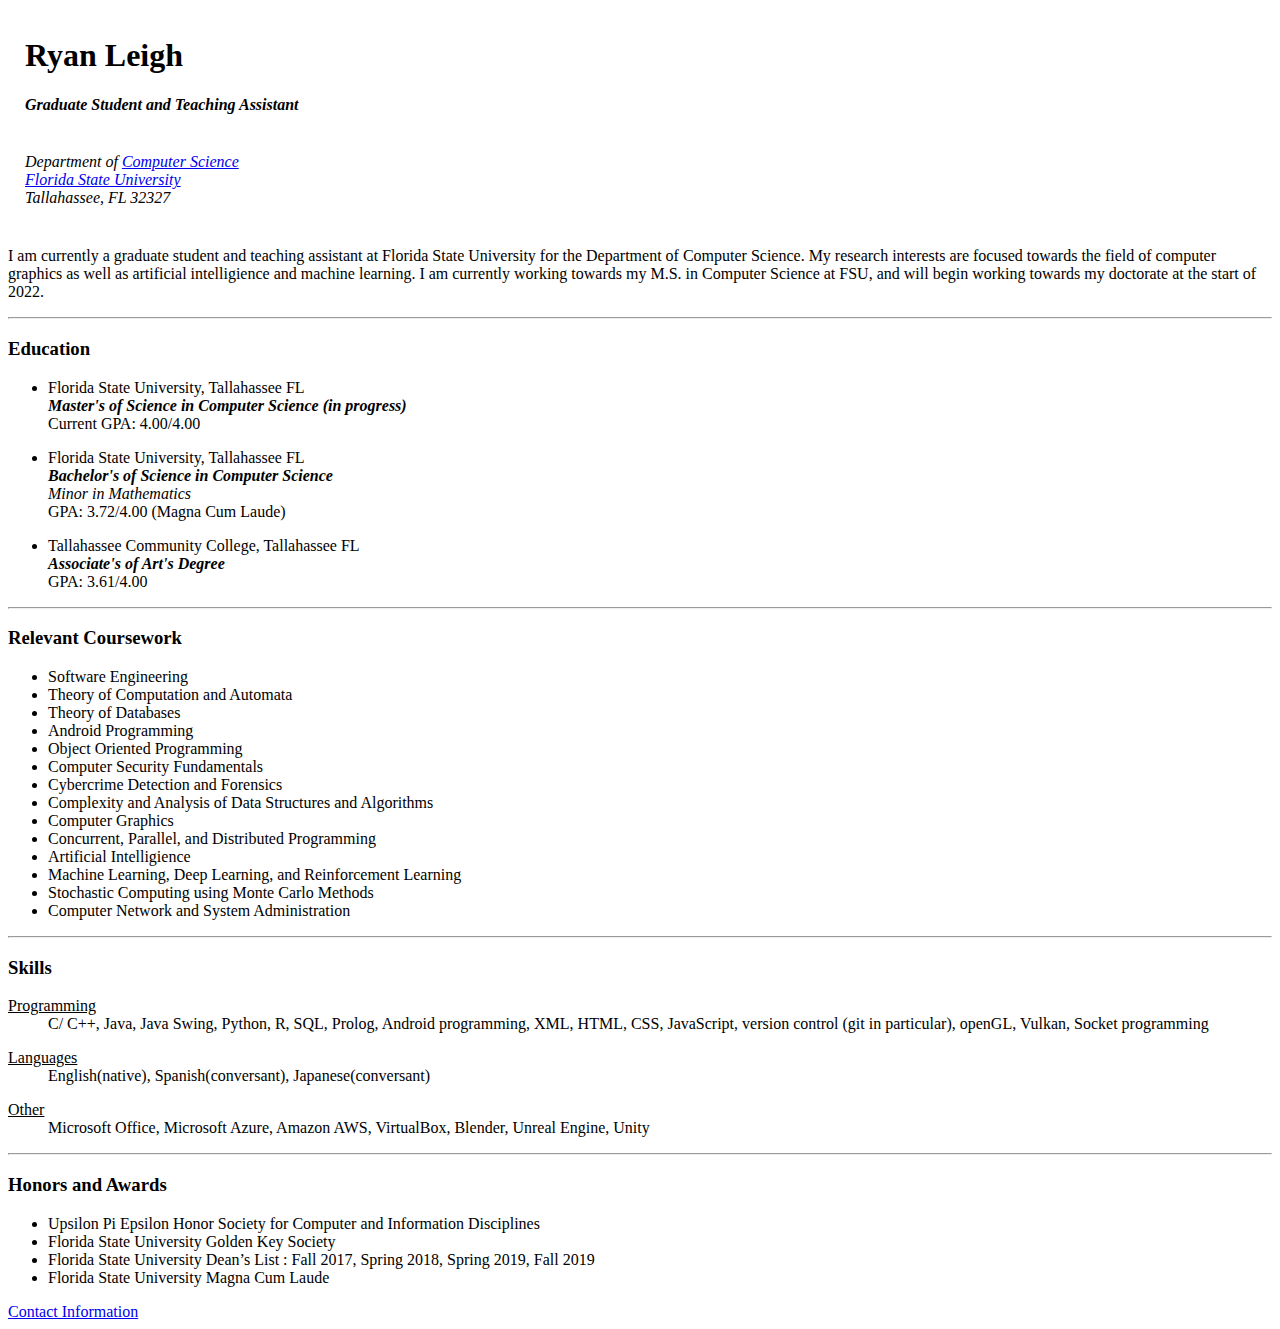
==== index.html @ 4281f832 "Add files via upload" ====
<!DOCTYPE html>
<html lang="en" dir="ltr">

<head>
  <meta charset="utf-8">
  <meta name="author" content="Ryan Leigh">
  <meta name="description" content="Ryan Leigh'personal website">
  <title>🧮 Ryan Leigh's Personal Site</title>
</head>

<body>

  <table cellspacing="7">
    <tr>
      <td>
        <img src="images/close_up.jpg" alt="" width="250">
      </td>
      <td>
        <h1>Ryan Leigh</h1>
        <p>
        <h4><em>Graduate Student and Teaching Assistant</em></h4>
        <br>
        <em>Department of
          <a href="https://www.cs.fsu.edu/">Computer Science</a>
        </em>
        <br>
        <em><a href="https://www.fsu.edu/">Florida State University</a></em>
        <br>
        <em>Tallahassee, FL 32327</em>
        </p>
      </td>
    </tr>
  </table>

  <p>
    I am currently a graduate student and teaching assistant at Florida State
    University for the Department of Computer Science. My research interests
    are focused towards the field of computer graphics as well as
    artificial intelligience and machine learning. I am currently working
    towards my M.S. in Computer Science at FSU, and will begin working towards
    my doctorate at the start of 2022.
  </p>
  <hr>

  <h3>Education</h3>
  <ul>
    <li>Florida State University, Tallahassee FL</li>
    <strong><em>Master's of Science in Computer Science (in progress)
      </em></strong>
    <br>
    Current GPA: 4.00/4.00
    <p></p>
    <li>Florida State University, Tallahassee FL</li>
    <strong><em>Bachelor's of Science in Computer Science</em></strong>
    <br>
    <em>Minor in Mathematics</em>
    <br>
    GPA: 3.72/4.00 (Magna Cum Laude)
    <p></p>
    <li>Tallahassee Community College, Tallahassee FL</li>
    <strong><em>Associate's of Art's Degree</em></strong>
    <br>
    GPA: 3.61/4.00
  </ul>
  <hr>

  <h3>Relevant Coursework</h3>
  <ul>
    <li>Software Engineering</li>
    <li>Theory of Computation and Automata</li>
    <li>Theory of Databases</li>
    <li>Android Programming</li>
    <li>Object Oriented Programming</li>
    <li>Computer Security Fundamentals</li>
    <li>Cybercrime Detection and Forensics</li>
    <li>Complexity and Analysis of Data Structures and Algorithms</li>
    <li>Computer Graphics</li>
    <li>Concurrent, Parallel, and Distributed Programming</li>
    <li>Artificial Intelligience</li>
    <li>Machine Learning, Deep Learning, and Reinforcement Learning</li>
    <li>Stochastic Computing using Monte Carlo Methods</li>
    <li>Computer Network and System Administration</li>
  </ul>
  <hr>

  <h3>Skills</h3>
  <dl>
    <dt><u>Programming</u></dt>
    <dd>C/ C++, Java, Java Swing, Python, R, SQL, Prolog, Android programming,
      XML, HTML, CSS, JavaScript,
      version control (git in particular),
      openGL, Vulkan, Socket programming</dd>
    <p></p>
    <dt><u>Languages</u></dt>
    <dd>English(native), Spanish(conversant), Japanese(conversant)</dd>
    <p></p>
    <dt><u>Other</u></dt>
    <dd>Microsoft Office, Microsoft Azure, Amazon AWS, VirtualBox, Blender,
      Unreal Engine, Unity</dd>
  </dl>
  <hr>

  <h3>Honors and Awards</h3>
  <ul>
    <li>Upsilon Pi Epsilon Honor Society for Computer and Information
      Disciplines </li>
    <li>Florida State University Golden Key Society</li>
    <li>Florida State University Dean’s List : Fall 2017, Spring 2018, Spring
      2019, Fall 2019</li>
    <li>Florida State University Magna Cum Laude</li>
  </ul>
  <a href="contact.html">Contact Information</a>

</body>

</html>
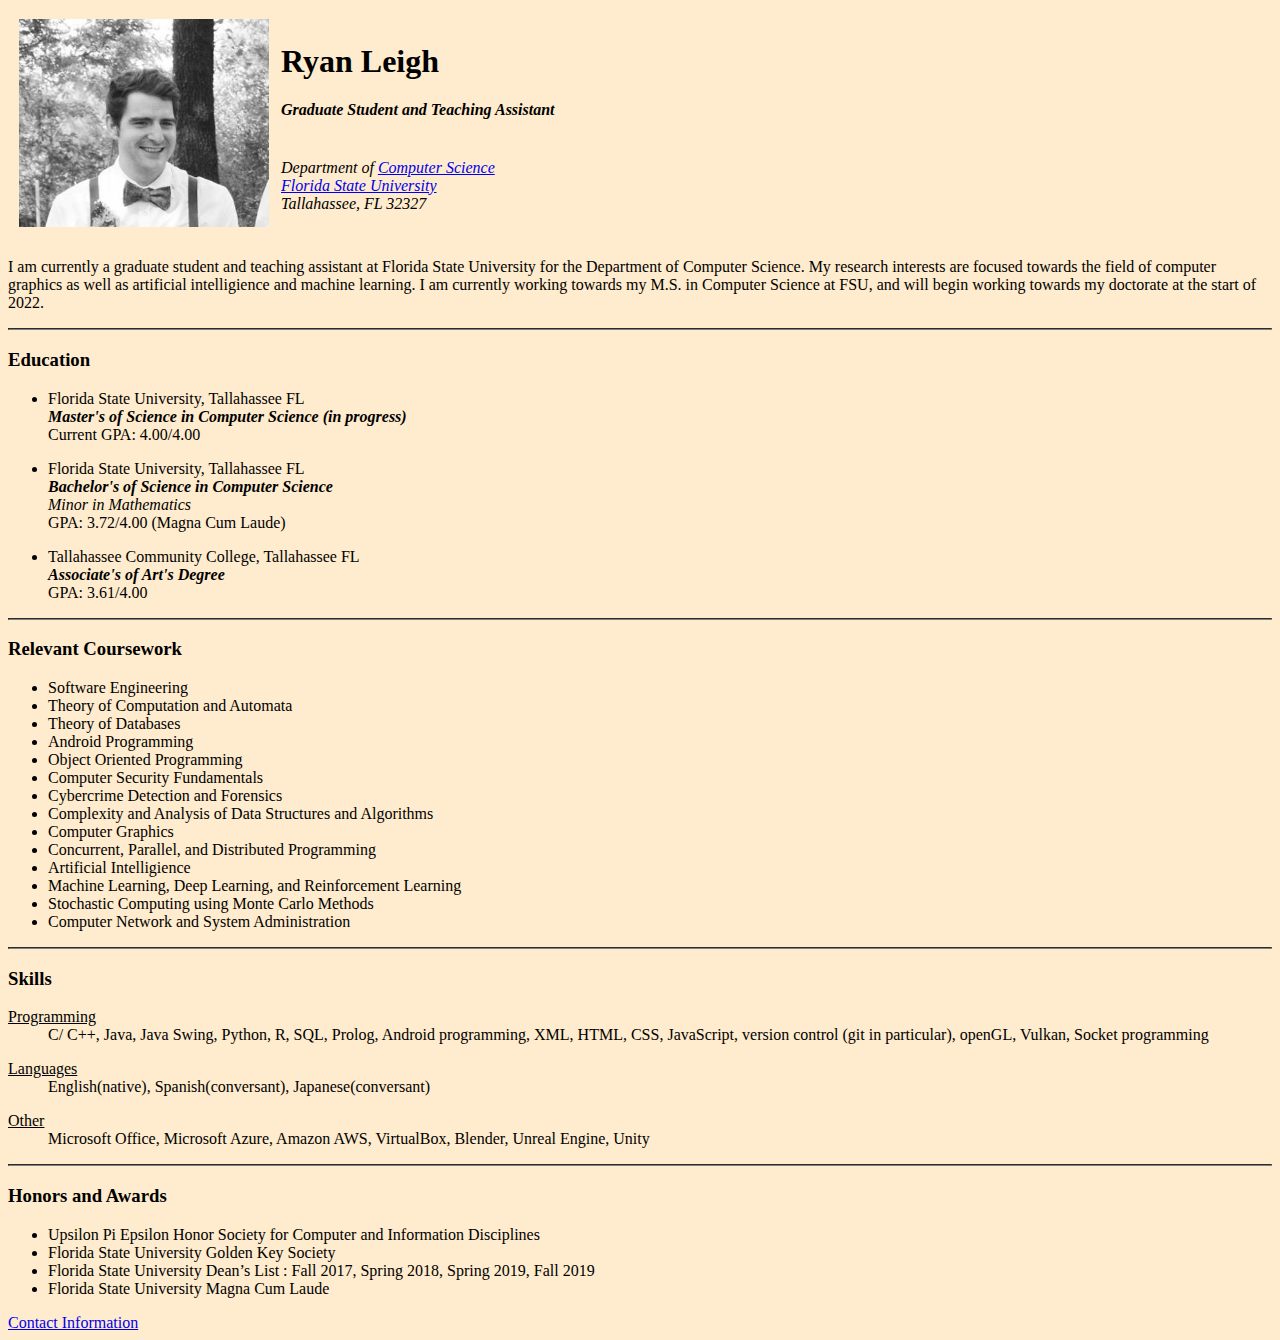
==== commit ec284fa6: "added css folder" ====
--- a/index.html
+++ b/index.html
@@ -6,11 +6,12 @@
   <meta name="author" content="Ryan Leigh">
   <meta name="description" content="Ryan Leigh'personal website">
   <title>🧮 Ryan Leigh's Personal Site</title>
+  <link rel="stylesheet" href="css/style.css">
 </head>
 
 <body>
 
-  <table cellspacing="7">
+  <table cellspacing="10">
     <tr>
       <td>
         <img src="images/close_up.jpg" alt="" width="250">
--- a/css/style.css
+++ b/css/style.css
@@ -0,0 +1,7 @@
+body{
+  background-color: blanchedalmond;
+}
+
+hr{
+  border-color: grey;
+}
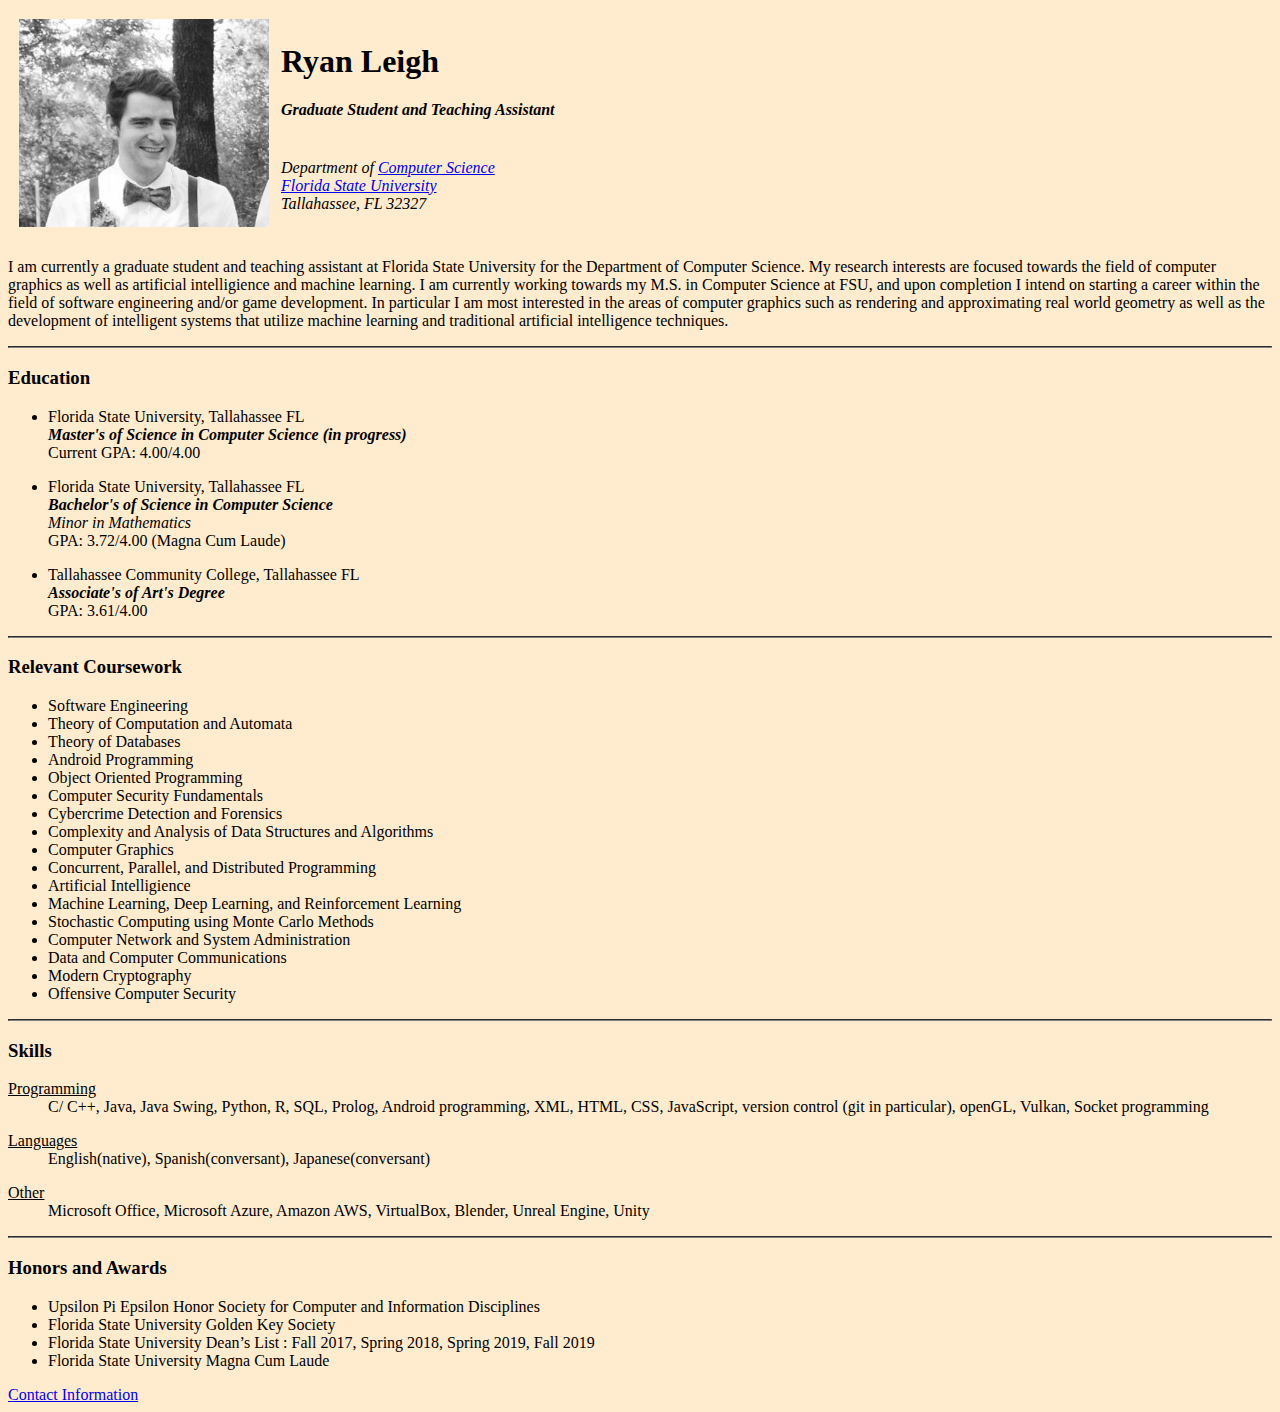
==== commit 9ef5425d: "updated bio" ====
--- a/index.html
+++ b/index.html
@@ -1,5 +1,6 @@
 <!DOCTYPE html>
 <html lang="en" dir="ltr">
+
 
 <head>
   <meta charset="utf-8">
@@ -7,9 +8,14 @@
   <meta name="description" content="Ryan Leigh'personal website">
   <title>🧮 Ryan Leigh's Personal Site</title>
   <link rel="stylesheet" href="css/style.css">
+  <style>
+    hr{
+      background-color: grey;
+    }
+  </style>
 </head>
 
-<body>
+<body stlye="background-color: blanchedalmond;">
 
   <table cellspacing="10">
     <tr>
@@ -38,8 +44,9 @@
     University for the Department of Computer Science. My research interests
     are focused towards the field of computer graphics as well as
     artificial intelligience and machine learning. I am currently working
-    towards my M.S. in Computer Science at FSU, and will begin working towards
-    my doctorate at the start of 2022.
+    towards my M.S. in Computer Science at FSU, and upon completion I intend on starting a career within the field of software engineering and/or game development. 
+    In particular I am most interested in the areas of computer graphics such as rendering and approximating real world geometry as well as the development of 
+    intelligent systems that utilize machine learning and traditional artificial intelligence techniques.
   </p>
   <hr>
 
@@ -81,6 +88,9 @@
     <li>Machine Learning, Deep Learning, and Reinforcement Learning</li>
     <li>Stochastic Computing using Monte Carlo Methods</li>
     <li>Computer Network and System Administration</li>
+    <li>Data and Computer Communications</li>
+    <li>Modern Cryptography</li>
+    <li>Offensive Computer Security</li>
   </ul>
   <hr>
 
